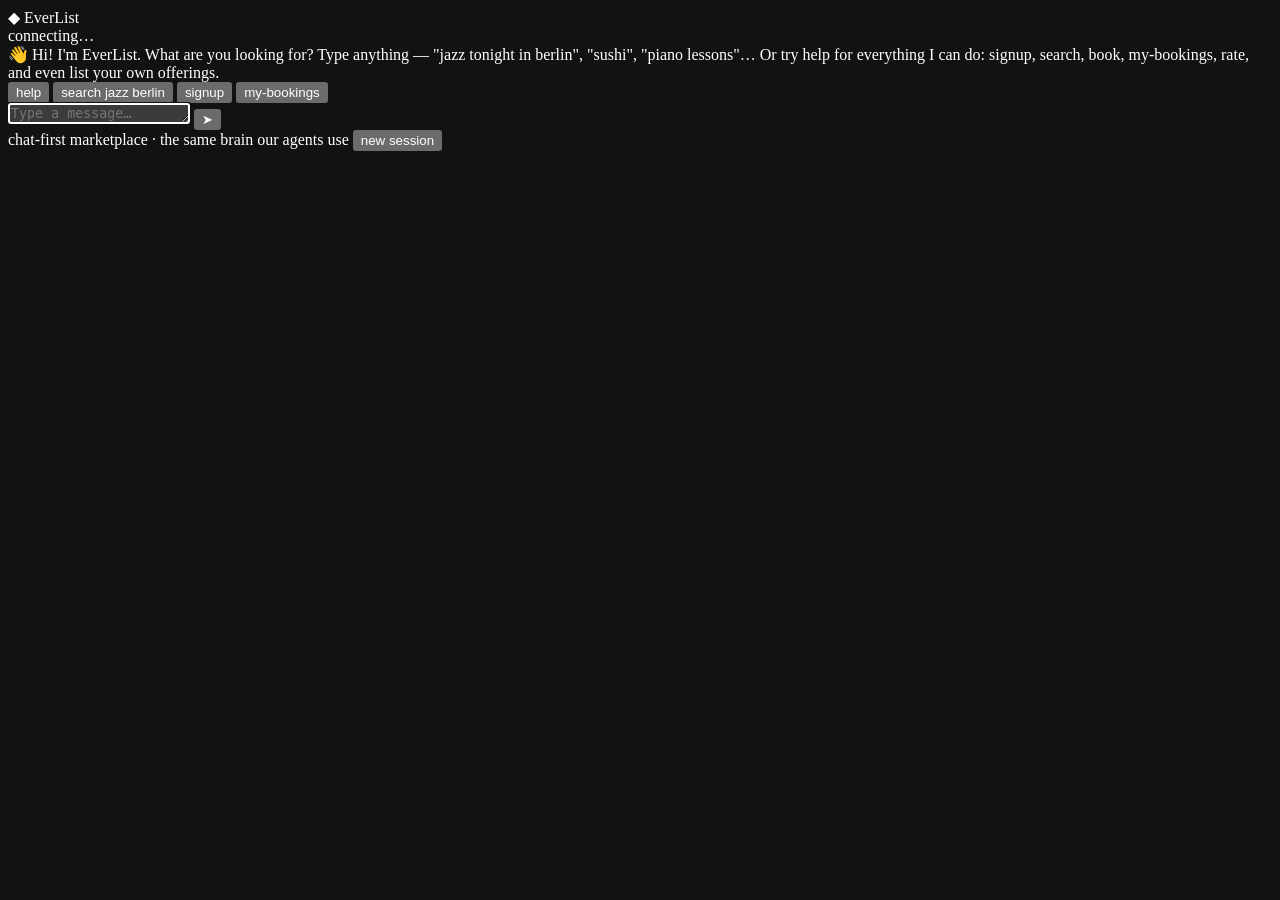
==== everlist/static/index.html @ c564567a "C9: chat-first web UI — webchat.py + static/ (same chatlib brain, 3rd surface) - webchat.py: stdlib-" ====
<!doctype html>
<html lang="en">
<head>
<meta charset="utf-8">
<meta name="viewport" content="width=device-width, initial-scale=1">
<meta name="color-scheme" content="dark">
<title>EverList — what are you looking for?</title>
<link rel="icon" href="/favicon.svg" type="image/svg+xml">
<link rel="stylesheet" href="/style.css">
</head>
<body>
<main class="shell">
  <header class="top">
    <div class="brand"><span class="logo">◆</span> EverList</div>
    <div class="status"><span class="dot" id="dot"></span><span id="status-text">connecting…</span></div>
  </header>

  <section class="chat" id="chat" aria-live="polite">
    <div class="msg agent"><div class="bubble">👋 Hi! I'm EverList. What are you looking for?

Type anything — "jazz tonight in berlin", "sushi", "piano lessons"…
Or try help for everything I can do: signup, search, book, my-bookings, rate, and even list your own offerings.</div></div>
  </section>

  <section class="chips" id="chips">
    <button class="chip" data-q="help">help</button>
    <button class="chip" data-q="search jazz berlin">search jazz berlin</button>
    <button class="chip" data-q="signup">signup</button>
    <button class="chip" data-q="my-bookings">my-bookings</button>
  </section>

  <form class="inputbar" id="form" autocomplete="off">
    <textarea id="text" rows="1" placeholder="Type a message…" maxlength="8000" autofocus></textarea>
    <button id="send" type="submit" aria-label="Send">➤</button>
  </form>

  <footer class="foot">
    <span>chat-first marketplace · the same brain our agents use</span>
    <button class="linkbtn" id="reset" type="button">new session</button>
  </footer>
</main>
<script src="/app.js"></script>
</body>
</html>
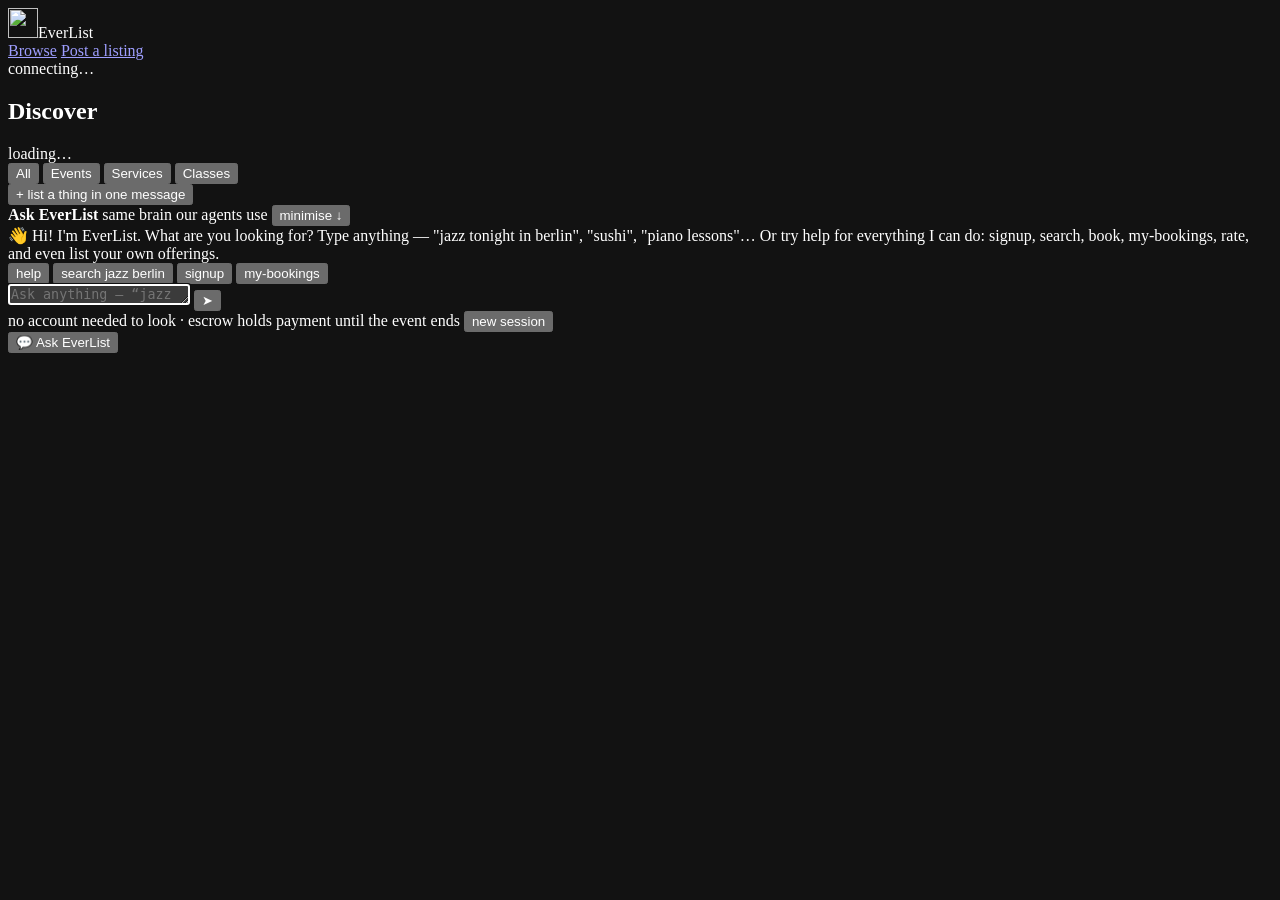
==== commit 666156bf: "feat(ui): Direction A — dark-gray skin, centered chat dock, manual Discover grid - chat is the main " ====
--- a/everlist/static/index.html
+++ b/everlist/static/index.html
@@ -4,41 +4,75 @@
 <meta charset="utf-8">
 <meta name="viewport" content="width=device-width, initial-scale=1">
 <meta name="color-scheme" content="dark">
-<title>EverList — what are you looking for?</title>
+<title>EverList — discover anything, book it in one message</title>
+<meta name="description" content="A listing is something with a date where a human is needed or wanted. Browse manually or ask the AI — the same brain our agents use.">
 <link rel="icon" href="/favicon.svg" type="image/svg+xml">
 <link rel="stylesheet" href="/style.css">
 </head>
 <body>
-<main class="shell">
+<div class="page">
   <header class="top">
-    <div class="brand"><span class="logo">◆</span> EverList</div>
-    <div class="status"><span class="dot" id="dot"></span><span id="status-text">connecting…</span></div>
+    <div class="brand"><img src="/favicon.svg" alt="" width="30" height="30"><span>EverList</span></div>
+    <nav class="nav">
+      <a href="#" class="on">Browse</a>
+      <a href="#" id="nav-post">Post a listing</a>
+    </nav>
+    <div class="status"><span class="dot" id="dot"></span><span id="status-text">connecting&#8230;</span></div>
   </header>
 
-  <section class="chat" id="chat" aria-live="polite">
-    <div class="msg agent"><div class="bubble">👋 Hi! I'm EverList. What are you looking for?
-
-Type anything — "jazz tonight in berlin", "sushi", "piano lessons"…
-Or try help for everything I can do: signup, search, book, my-bookings, rate, and even list your own offerings.</div></div>
+  <section class="discover">
+    <div class="dhead">
+      <h1>Discover</h1>
+      <span class="cnt" id="count">loading&#8230;</span>
+      <div class="filters" id="filters">
+        <button class="chip on" data-f="all" type="button">All</button>
+        <button class="chip" data-f="events" type="button">Events</button>
+        <button class="chip" data-f="services" type="button">Services</button>
+        <button class="chip" data-f="classes" type="button">Classes</button>
+      </div>
+      <span class="flex"></span>
+      <button class="postbtn" id="postbtn" type="button">+ list a thing in one message</button>
+    </div>
+    <div class="grid" id="grid"></div>
+    <p class="empty" id="empty" hidden>Nothing here yet &#8212; be the first. Type <b>list &#8230;</b> in the chat below, or tap <b>+ list a thing</b>.</p>
   </section>
 
-  <section class="chips" id="chips">
-    <button class="chip" data-q="help">help</button>
-    <button class="chip" data-q="search jazz berlin">search jazz berlin</button>
-    <button class="chip" data-q="signup">signup</button>
-    <button class="chip" data-q="my-bookings">my-bookings</button>
-  </section>
+  <div class="spacer"></div>
+</div>
 
-  <form class="inputbar" id="form" autocomplete="off">
-    <textarea id="text" rows="1" placeholder="Type a message…" maxlength="8000" autofocus></textarea>
-    <button id="send" type="submit" aria-label="Send">➤</button>
-  </form>
+<!-- chat dock: the main interaction, always visible, centered -->
+<div class="dock" id="dock">
+  <div class="panel">
+    <div class="dhead2">
+      <span class="live"><span class="dot ok"></span><b>Ask EverList</b></span>
+      <span class="tag">same brain our agents use</span>
+      <span class="flex"></span>
+      <button class="minbtn" id="minbtn" type="button" aria-label="Minimise chat">minimise &#8595;</button>
+    </div>
+    <section class="chat" id="chat" aria-live="polite">
+      <div class="msg agent"><div class="bubble">&#128075; Hi! I'm EverList. What are you looking for?
 
-  <footer class="foot">
-    <span>chat-first marketplace · the same brain our agents use</span>
-    <button class="linkbtn" id="reset" type="button">new session</button>
-  </footer>
-</main>
+Type anything &#8212; "jazz tonight in berlin", "sushi", "piano lessons"&#8230;
+Or try help for everything I can do: signup, search, book, my-bookings, rate, and even list your own offerings.</div></div>
+    </section>
+    <section class="chips" id="chips">
+      <button class="chip" data-q="help" type="button">help</button>
+      <button class="chip" data-q="search jazz berlin" type="button">search jazz berlin</button>
+      <button class="chip" data-q="signup" type="button">signup</button>
+      <button class="chip" data-q="my-bookings" type="button">my-bookings</button>
+    </section>
+    <form class="inputbar" id="form" autocomplete="off">
+      <textarea id="text" rows="1" placeholder="Ask anything &#8212; &#8220;jazz tonight under &#8364;20&#8221; then I book it" maxlength="8000" autofocus></textarea>
+      <button id="send" type="submit" aria-label="Send">&#10148;</button>
+    </form>
+    <footer class="foot">
+      <span>no account needed to look &#183; escrow holds payment until the event ends</span>
+      <button class="linkbtn" id="reset" type="button">new session</button>
+    </footer>
+  </div>
+</div>
+<button class="pill" id="pill" type="button" aria-label="Open chat">&#128172; Ask EverList</button>
+
 <script src="/app.js"></script>
 </body>
 </html>
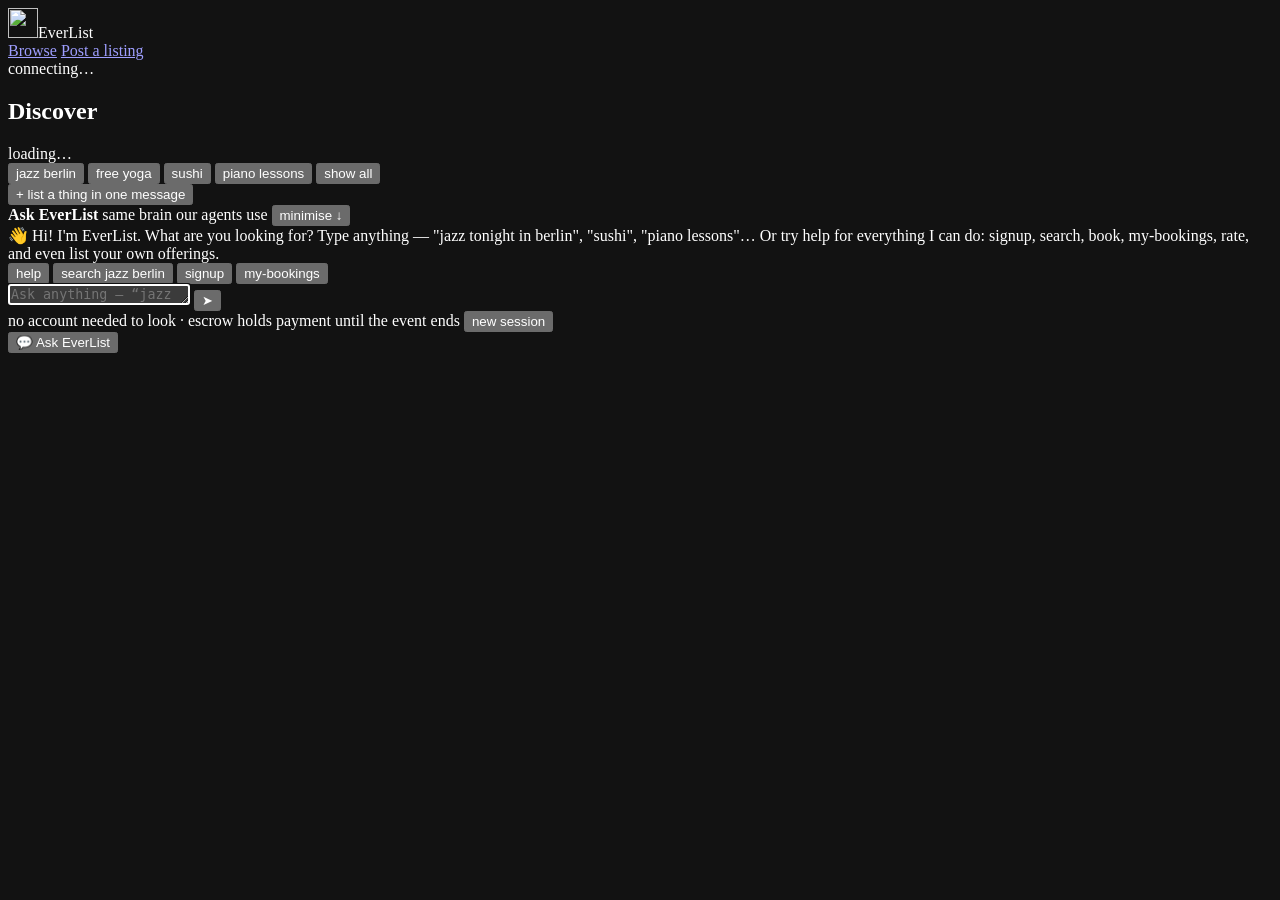
==== commit 9c22d828: "web: chat-first results board + smart card expansion; nlu: mercury-2-5 token budget fix" ====
--- a/everlist/static/index.html
+++ b/everlist/static/index.html
@@ -25,10 +25,11 @@
       <h1>Discover</h1>
       <span class="cnt" id="count">loading&#8230;</span>
       <div class="filters" id="filters">
-        <button class="chip on" data-f="all" type="button">All</button>
-        <button class="chip" data-f="events" type="button">Events</button>
-        <button class="chip" data-f="services" type="button">Services</button>
-        <button class="chip" data-f="classes" type="button">Classes</button>
+        <button class="chip" data-q="jazz berlin" type="button">jazz berlin</button>
+        <button class="chip" data-q="free yoga this weekend" type="button">free yoga</button>
+        <button class="chip" data-q="sushi" type="button">sushi</button>
+        <button class="chip" data-q="piano lessons" type="button">piano lessons</button>
+        <button class="chip on" data-reset="1" type="button">show all</button>
       </div>
       <span class="flex"></span>
       <button class="postbtn" id="postbtn" type="button">+ list a thing in one message</button>
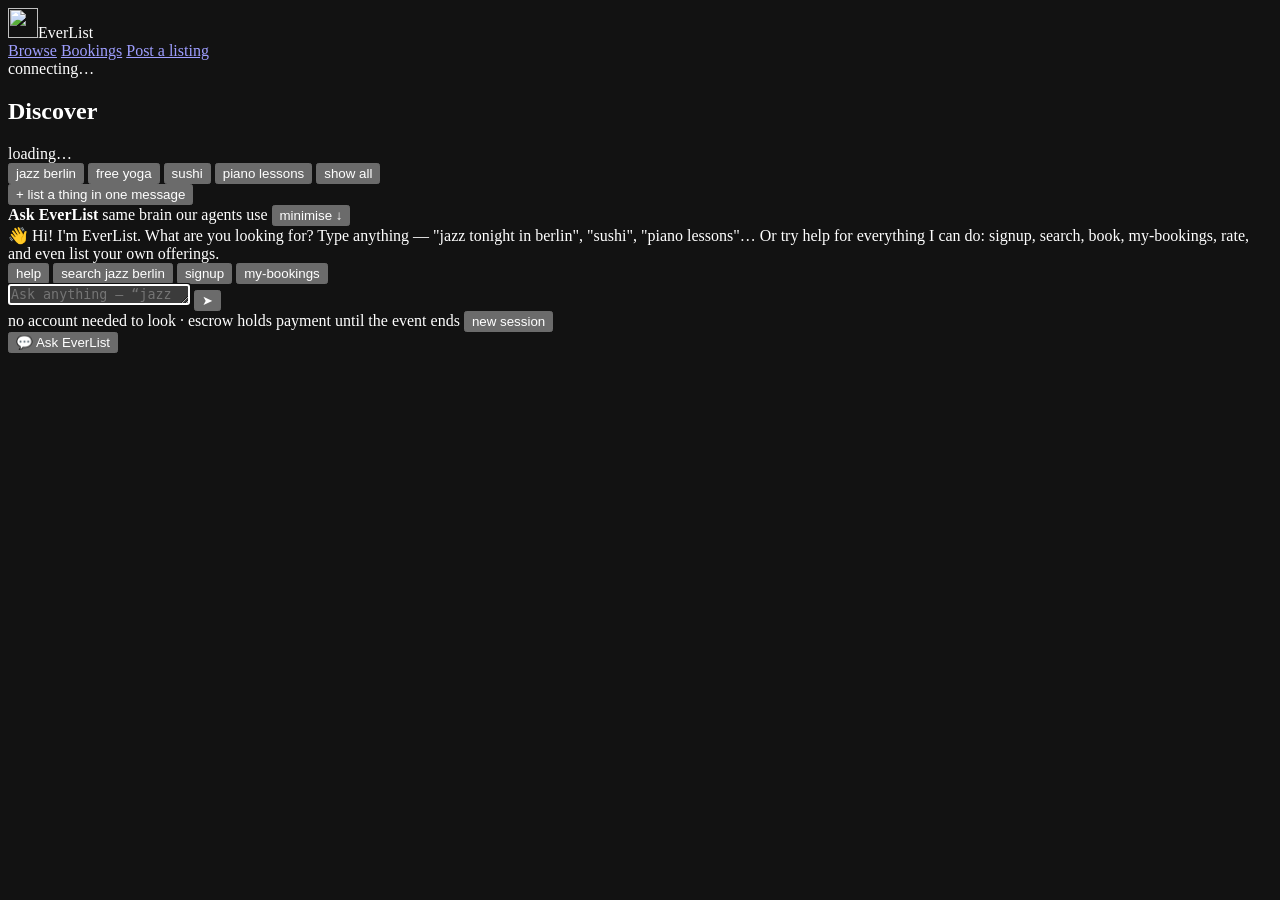
==== commit 2311e969: "W1: accounts + escrow visible — server-side session auth, dashboard (bookings/orders), escrow badges" ====
--- a/everlist/static/index.html
+++ b/everlist/static/index.html
@@ -14,13 +14,14 @@
   <header class="top">
     <div class="brand"><img src="/favicon.svg" alt="" width="30" height="30"><span>EverList</span></div>
     <nav class="nav">
-      <a href="#" class="on">Browse</a>
+      <a href="#" class="on" id="nav-browse">Browse</a>
+      <a href="#" id="nav-dash">Bookings</a>
       <a href="#" id="nav-post">Post a listing</a>
     </nav>
     <div class="status"><span class="dot" id="dot"></span><span id="status-text">connecting&#8230;</span></div>
   </header>
 
-  <section class="discover">
+  <section class="discover" id="browse">
     <div class="dhead">
       <h1>Discover</h1>
       <span class="cnt" id="count">loading&#8230;</span>
@@ -36,6 +37,27 @@
     </div>
     <div class="grid" id="grid"></div>
     <p class="empty" id="empty" hidden>Nothing here yet &#8212; be the first. Type <b>list &#8230;</b> in the chat below, or tap <b>+ list a thing</b>.</p>
+  </section>
+
+  <section class="discover" id="dash" hidden>
+    <div class="dhead">
+      <h1>Bookings</h1>
+      <span class="cnt" id="dash-acct"></span>
+      <span class="flex"></span>
+      <button class="linkbtn" id="dash-refresh" type="button">refresh</button>
+      <button class="linkbtn" id="dash-logout" type="button" hidden>log out</button>
+    </div>
+    <div class="dashwrap">
+      <div class="dashcol">
+        <h2 class="dh2">My bookings</h2>
+        <div id="mybookings"></div>
+      </div>
+      <div class="dashcol">
+        <h2 class="dh2">Incoming orders</h2>
+        <div id="myorders"></div>
+      </div>
+    </div>
+    <div class="empty" id="dash-login" hidden></div>
   </section>
 
   <div class="spacer"></div>
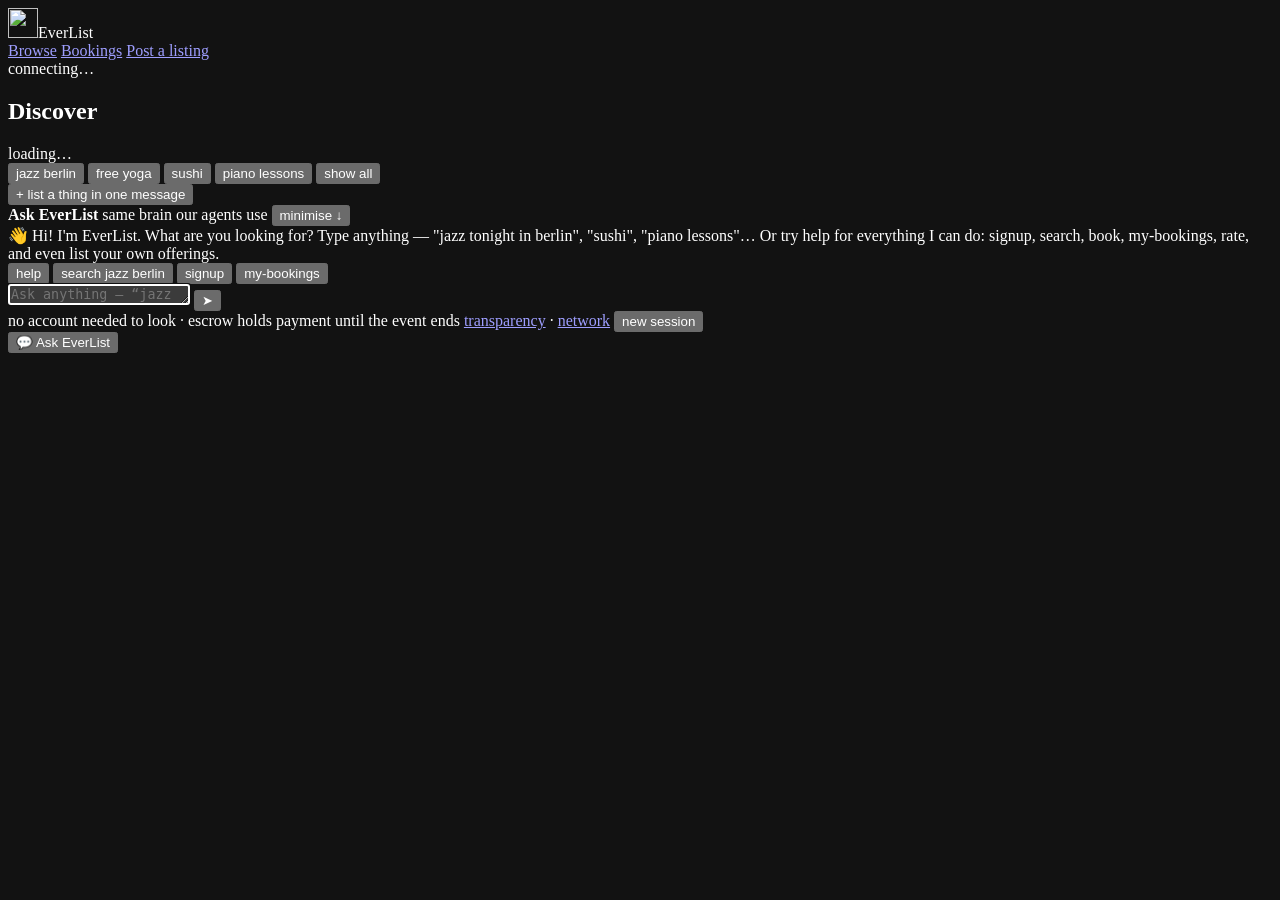
==== commit 1eaed2c0: "W4: /transparency ledger page + /network registry page + honest ratings display; suite 93 checks" ====
--- a/everlist/static/index.html
+++ b/everlist/static/index.html
@@ -39,6 +39,27 @@
     <p class="empty" id="empty" hidden>Nothing here yet &#8212; be the first. Type <b>list &#8230;</b> in the chat below, or tap <b>+ list a thing</b>.</p>
   </section>
 
+  <section class="discover" id="post" hidden>
+    <div class="dhead"><h1>Post a listing</h1><span class="cnt">one form &rarr; one message</span></div>
+    <form id="wiz" class="wiz">
+      <label>Title <input id="w-title" required maxlength="80" placeholder="Rooftop Jazz Night"></label>
+      <label>Price &euro; <input id="w-price" required type="number" min="0" step="0.5" placeholder="15"></label>
+      <label>Date <input id="w-date" type="date"></label>
+      <label>Location <input id="w-loc" maxlength="60" placeholder="Berlin"></label>
+      <label>Category <input id="w-cat" maxlength="30" placeholder="concert"></label>
+      <label>Capacity <input id="w-cap" type="number" min="1" step="1" placeholder="30"></label>
+      <label>Tags <input id="w-tags" maxlength="120" placeholder="jazz, music, rooftop"></label>
+      <label>Organizer URL <input id="w-url" type="url" maxlength="200" placeholder="https://…"></label>
+      <label class="wfull">Description <textarea id="w-desc" rows="3" maxlength="500" placeholder="What happens, what to expect…"></textarea></label>
+      <label>Payment <select id="w-rail"><option value="escrow">escrow (recommended)</option><option value="instant">instant</option></select></label>
+      <label>Refund window h <input id="w-refund" type="number" min="1" max="720" step="1" value="72"></label>
+      <div class="wfull wprev"><b>Preview &mdash; this exact message goes to the chat:</b><pre id="w-preview"></pre></div>
+      <div class="wfull wrow">
+        <button class="cta" type="submit">Post via chat &#8599;</button>
+        <span class="cnt">the brain validates and replies with your listing id &amp; manage code</span>
+      </div>
+    </form>
+  </section>
   <section class="discover" id="dash" hidden>
     <div class="dhead">
       <h1>Bookings</h1>
@@ -46,6 +67,15 @@
       <span class="flex"></span>
       <button class="linkbtn" id="dash-refresh" type="button">refresh</button>
       <button class="linkbtn" id="dash-logout" type="button" hidden>log out</button>
+    </div>
+    <div id="signup-area" hidden>
+      <h2 class="dh2">Create an account</h2>
+      <form id="signup" class="wiz" autocomplete="off">
+        <label class="wfull">Your name <input id="s-name" required maxlength="64" placeholder="Ana — shown to organizers, never a login key"></label>
+        <div class="wfull"><button class="cta" id="s-go" type="submit">Create my account</button>
+        <span class="cnt" id="s-status"></span></div>
+        <p class="wfull cnt">Your account key is generated <b>in your browser</b> and never leaves your device &#8212; the site stores only your public key. A one-time seed is shown after signup; keep it to log in elsewhere.</p>
+      </form>
     </div>
     <div class="dashwrap">
       <div class="dashcol">
@@ -58,6 +88,8 @@
       </div>
     </div>
     <div class="empty" id="dash-login" hidden></div>
+    <h2 style="margin:18px 0 6px;font-size:16px">My listings</h2>
+    <div id="my-listings"></div>
   </section>
 
   <div class="spacer"></div>
@@ -90,12 +122,14 @@
     </form>
     <footer class="foot">
       <span>no account needed to look &#183; escrow holds payment until the event ends</span>
+      <span class="footlinks"><a href="/transparency">transparency</a> &#183; <a href="/network">network</a></span>
       <button class="linkbtn" id="reset" type="button">new session</button>
     </footer>
   </div>
 </div>
 <button class="pill" id="pill" type="button" aria-label="Open chat">&#128172; Ask EverList</button>
 
+<script src="/nacl-fast.min.js"></script>
 <script src="/app.js"></script>
 </body>
 </html>
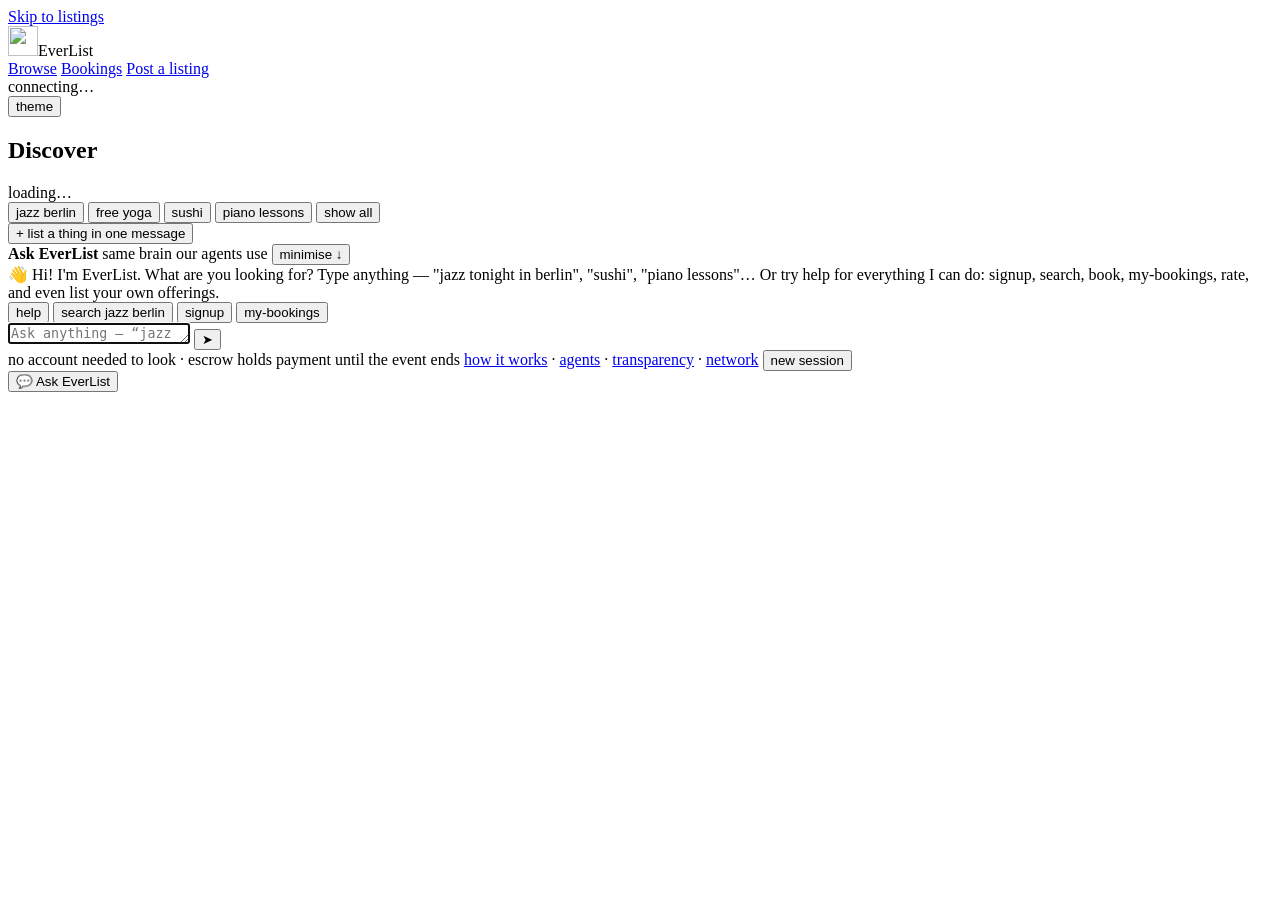
==== commit 4a890ef0: "W5: /how escrow explainer + /agents page (real SDK flow); per-vertical OG images; PWA + light/dark t" ====
--- a/everlist/static/index.html
+++ b/everlist/static/index.html
@@ -3,13 +3,26 @@
 <head>
 <meta charset="utf-8">
 <meta name="viewport" content="width=device-width, initial-scale=1">
-<meta name="color-scheme" content="dark">
+<meta name="color-scheme" content="dark light">
 <title>EverList — discover anything, book it in one message</title>
 <meta name="description" content="A listing is something with a date where a human is needed or wanted. Browse manually or ask the AI — the same brain our agents use.">
+<meta property="og:site_name" content="EverList">
+<meta property="og:title" content="EverList — discover anything, book it in one message">
+<meta property="og:description" content="A listing is something with a date where a human is needed or wanted. Ask the chat; escrow holds the payment until it is done.">
+<meta property="og:url" content="https://everlist.network/">
+<meta property="og:image" content="https://everlist.network/og/default.jpg">
+<meta property="og:image:width" content="1200">
+<meta property="og:image:height" content="630">
+<meta name="twitter:card" content="summary_large_image">
+<meta name="theme-color" content="#0d1117">
+<link rel="manifest" href="/manifest.webmanifest">
+<link rel="apple-touch-icon" href="/logo-512.png">
+<script src="/theme.js"></script>
 <link rel="icon" href="/favicon.svg" type="image/svg+xml">
 <link rel="stylesheet" href="/style.css">
 </head>
 <body>
+<a class="skip" href="#browse">Skip to listings</a>
 <div class="page">
   <header class="top">
     <div class="brand"><img src="/favicon.svg" alt="" width="30" height="30"><span>EverList</span></div>
@@ -19,6 +32,7 @@
       <a href="#" id="nav-post">Post a listing</a>
     </nav>
     <div class="status"><span class="dot" id="dot"></span><span id="status-text">connecting&#8230;</span></div>
+    <button class="linkbtn" id="theme-btn" type="button" aria-label="Toggle colour theme">theme</button>
   </header>
 
   <section class="discover" id="browse">
@@ -58,6 +72,7 @@
         <button class="cta" type="submit">Post via chat &#8599;</button>
         <span class="cnt">the brain validates and replies with your listing id &amp; manage code</span>
       </div>
+    <p class="wfull cnt">Listing is free — a flat 1% fee applies only when a booking is paid (declared in our public <a href="/.well-known/agent-hub.json">manifest</a>).</p>
     </form>
   </section>
   <section class="discover" id="dash" hidden>
@@ -122,7 +137,7 @@
     </form>
     <footer class="foot">
       <span>no account needed to look &#183; escrow holds payment until the event ends</span>
-      <span class="footlinks"><a href="/transparency">transparency</a> &#183; <a href="/network">network</a></span>
+      <span class="footlinks"><a href="/how">how it works</a> &#183; <a href="/agents">agents</a> &#183; <a href="/transparency">transparency</a> &#183; <a href="/network">network</a></span>
       <button class="linkbtn" id="reset" type="button">new session</button>
     </footer>
   </div>
